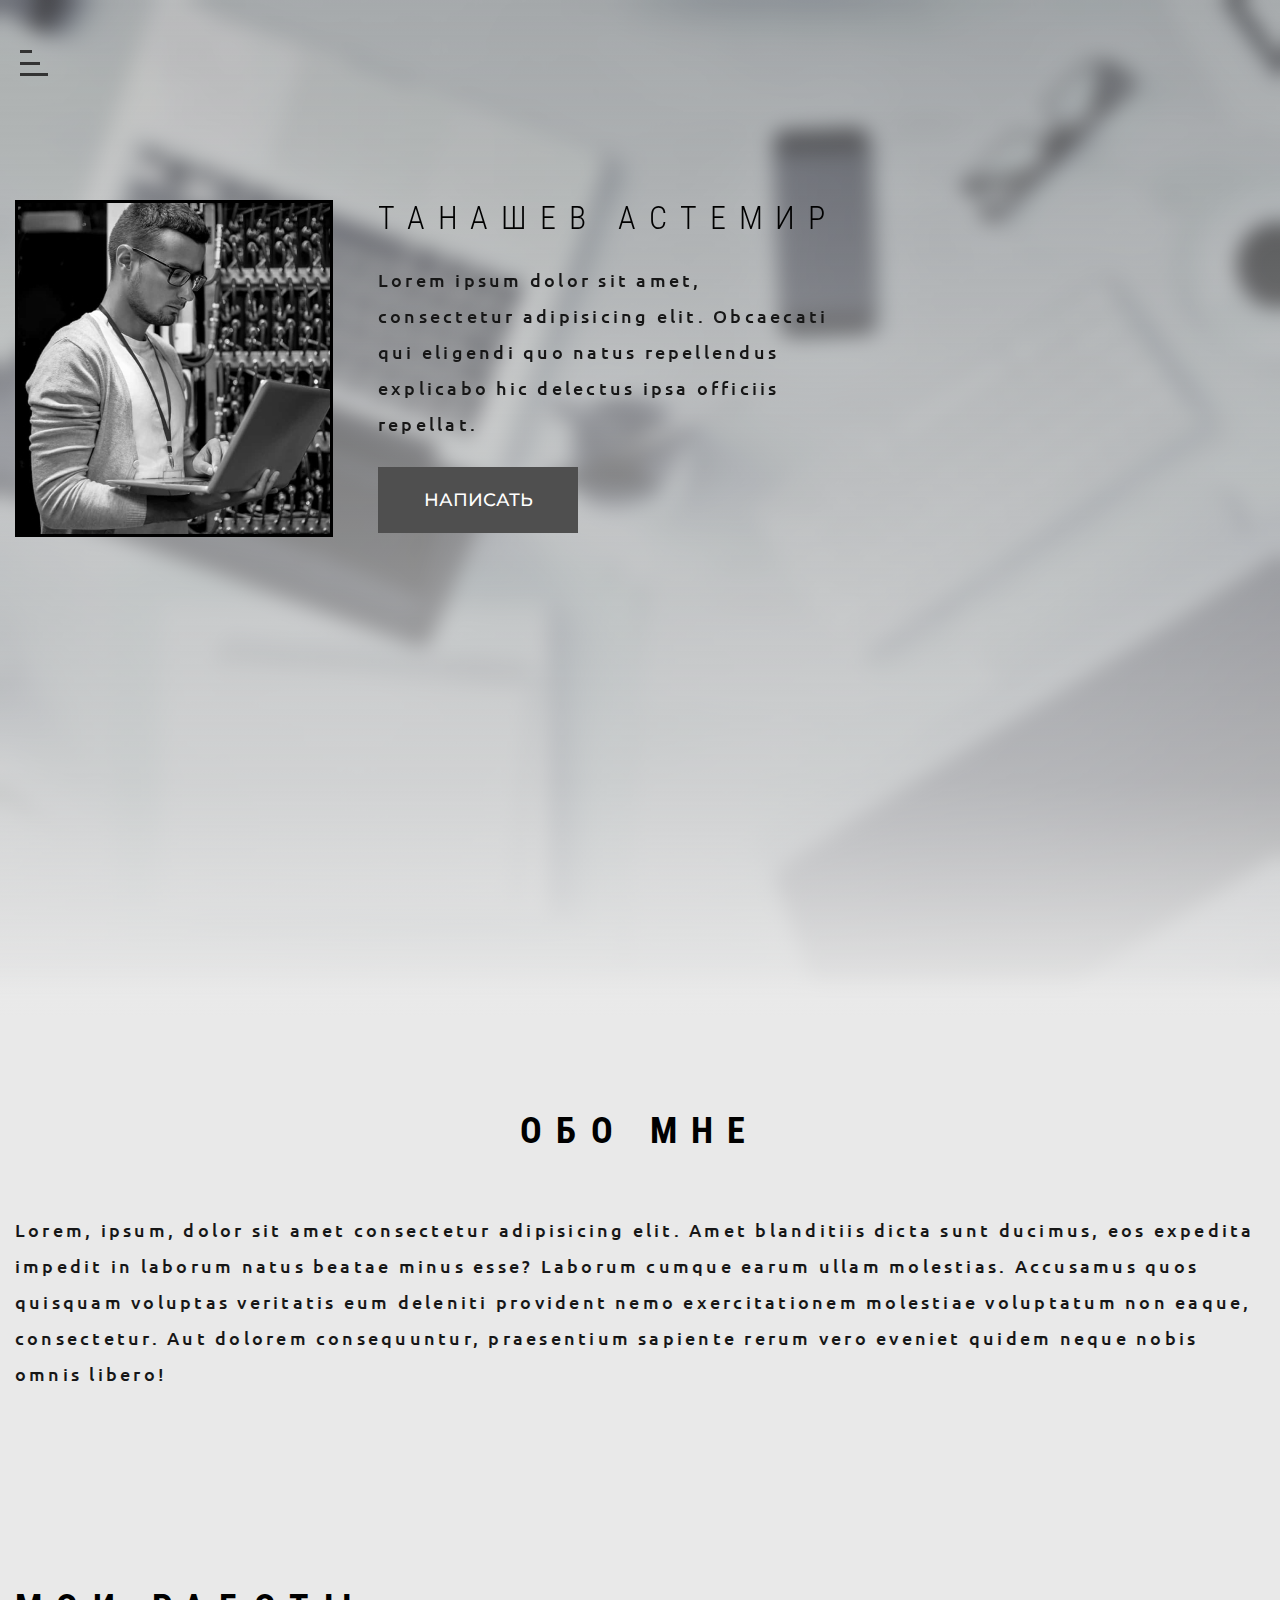
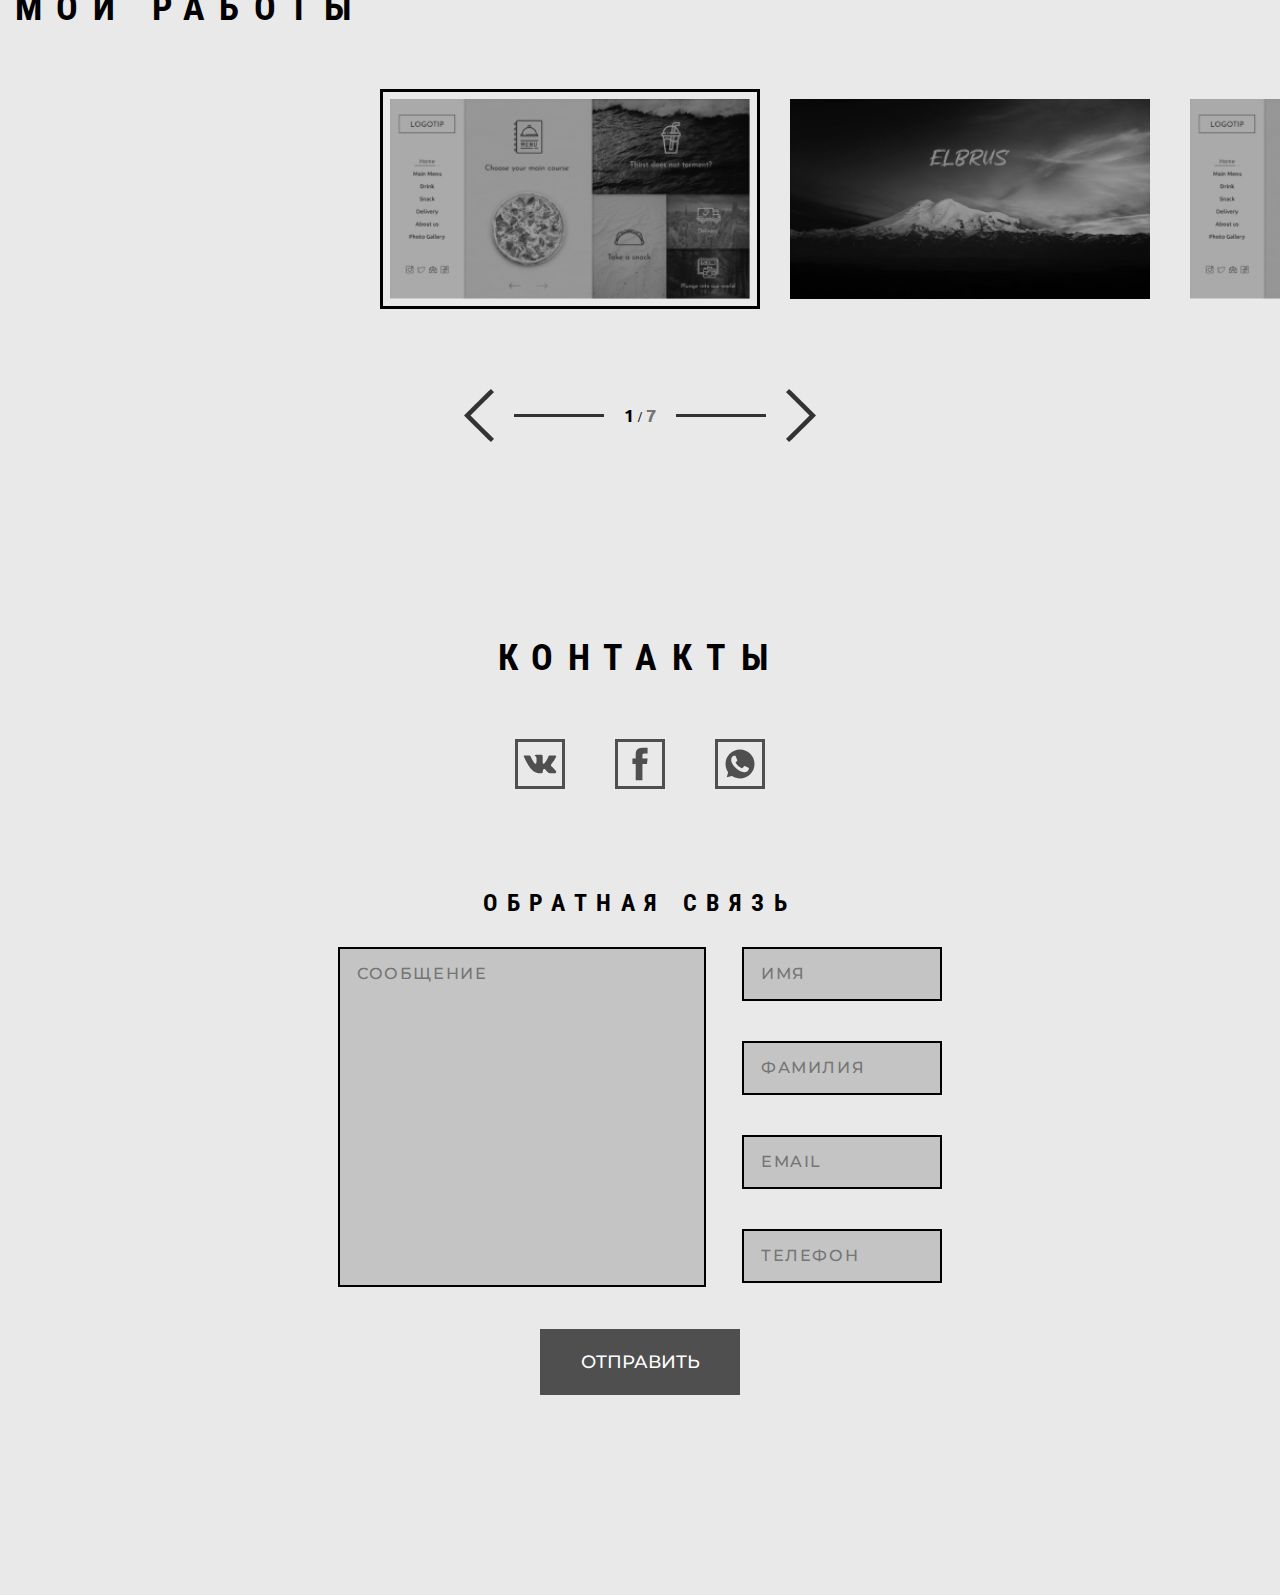
==== Portfolio2/index.html @ 0835b0c8 "Add files via upload" ====
<!DOCTYPE html>
<html lang="ru">

    <head>
        <meta charset="UTF-8">
        <meta name="viewport" content="width=device-width,initial-scale=1.0, maximum-scale=1.0, user-scalable=0">

        <!------Мета теги для рассылки------>
        <meta property="og:title" content=""><!-- описание страницы -->
        <meta property="og:description" content="">
        <!-- ссылка на изображение, которое будет публиковаться в записи -->
        <meta property="og:image" content="">
        <!-- ссылка на текущую страницу -->
        <meta property="og:url" content=" ">
        <!-- название сайта -->
        <meta property="og:site_name" content="">

        <!-- Тип карты, по умолчанию используется summary -->
        <meta name="twitter:card" content="summary">
        <!-- Имя/логин автора -->
        <meta name="twitter:site" content="">
        <!-- Название страницы -->
        <meta name="twitter:title" content="">
        <!-- Описание страницы -->
        <meta name="twitter:description" content="">
        <!-- Cсылка на изображение -->
        <meta name="twitter:image" content="">
        
        <title>Это шаблон</title>

        <!--Подключение стилей-->
        <link rel="stylesheet" href="css/style.css">
        <!--Подключение шрифтов-->
        <link rel="preconnect" href="https://fonts.gstatic.com">
		<link href="https://fonts.googleapis.com/css2?family=Montserrat:wght@500&family=Roboto+Condensed:wght@300;400;700&family=Ubuntu:wght@500&display=swap" rel="stylesheet">
    </head>

    <body>
    	<header class="header">
			<div class="burger">
				<span class="burger__content"></span>
			</div>	
    	</header>
    	<nav class="nav">
			<div class="nav__content">
				<div class="nav__title">Меню</div>	
				<div class="nav__block">
					<ul class="nav__list">
						<li class="nav__item"><a href="#home" class="nav__ref">Главное</a></li>
						<li class="nav__item"><a href="#about-me" class="nav__ref">Обо мне</a></li>
						<li class="nav__item"><a href="#my-works" class="nav__ref">Работы</a></li>
						<li class="nav__item"><a href="#contacts" class="nav__ref">Контакты</a></li>
					</ul>
				</div>
			</div>
    	</nav>
    	<main>
    		<section id="home" class="home">
    			<div class="home__bg">
    				<div class="container">
    					<div class="home__content">
    						<div class="home__img">
    							<img src="img/home/Ava.jpg" alt="">
    						</div>
    						<div class="home__info">
    							<h1 class="home__title">Танашев Астемир</h1>
    							<p class="home__text main__text">Lorem ipsum dolor sit amet, consectetur adipisicing elit. Obcaecati qui eligendi quo natus repellendus explicabo hic delectus ipsa officiis repellat.</p>
    							<a href="#contacts" class="home__btn btn">Написать</a>
    						</div>
    					</div>
    				</div>
    			</div>
    		</section>
    		<section id="about-me" class="about-me">
    			<div class="container">
    				<div class="about-me__content">
    					<h2 class = "main__title">Обо мне</h2>
    					<p class="main__text">
    					     Lorem, ipsum, dolor sit amet consectetur adipisicing elit. Amet blanditiis dicta sunt ducimus, eos expedita impedit in laborum natus beatae minus esse? Laborum cumque earum ullam molestias. Accusamus quos quisquam voluptas veritatis eum deleniti provident nemo exercitationem molestiae voluptatum non eaque, consectetur. Aut dolorem consequuntur, praesentium sapiente rerum vero eveniet quidem neque nobis omnis libero!
    					</p>
    				</div>
    			</div>
    		</section>
            <section id="my-works" class="my-works">
                <div class="container">
                    <h2 class = "my-works__title main__title">Мои работы</h2>
                </div>
                <div class="my-works__content">
                    <div class="slider__wrapper">
                        <div class="slider__row">
                            <div class="slider__item">
                                <img src="img/my_works/1.jpg" alt="">
                            </div>
                            <div class="slider__item">
                                <img src="img/my_works/2.jpg" alt="">
                            </div>
                            <div class="slider__item">
                                <img src="img/my_works/1.jpg" alt="">
                            </div>
                            <div class="slider__item">
                                <img src="img/my_works/2.jpg" alt="">
                            </div>
                            <div class="slider__item">
                                <img src="img/my_works/2.jpg" alt="">
                            </div>
                            <div class="slider__item">
                                <img src="img/my_works/2.jpg" alt="">
                            </div>
                            <div class="slider__item">
                                <img src="img/my_works/2.jpg" alt="">
                            </div>
                        </div>
                    </div>
                    <div class="slider__btn-block">
                        <button class="slider__btn slider__btn-left"></button>
                        <span class="slider__decorative-line"></span>
                            <div class="slider__slide-num slider__slide-num-pos">1</div>
                            <span>&#160; / &#160;</span>
                            <div class="slider__slide-num slider__slide-num-all">0</div>
                        <span class="slider__decorative-line"></span>
                        <button class="slider__btn slider__btn-right"></button>
                    </div>
                </div>

            </section>
    		<section id="contacts" class="contacts">
    			<div class="contacts__content">
    				<h2 class = "main__title">Контакты</h2>
    				<div class="contacts__list">
    					<div class="contacts__item-block">
    						<a href="https://vk.com/astik1" class="contacts__item">
    							<span class="contacts__imgVK"></span>
    						</a>
    						<span class="contacts__ref">https://vk.com/astik1</span>
    					</div>
    					<div class="contacts__item-block">
    						<a href="https://vk.com/astik1" class="contacts__item">
    							<span class="contacts__imgFB"></span>
    						</a>
    						<span class="contacts__ref">https://fc.com</span>
    					</div>
    					<div class="contacts__item-block">
    						<a href="https://vk.com/astik1" class="contacts__item">
    							<span class="contacts__imgWA"></span>
    						</a>
    						<span class="contacts__ref">89674241718</span>
    					</div>
    				</div>
    				<div class="contacts__form">
    					<h3 class="contacts__form-title">обратная связь</h3>
    					<form class="contacts__form-content">
    						<div class="contacts__form-block1">
    							<div class="contacts__form-blockmassage">
    								 <textarea class="contacts__form-item contacts__form-message" type="text" placeholder="СООБЩЕНИЕ"></textarea>
    							</div>
    							<div class="contacts__form-blockdata">
    								<input class="contacts__form-item contacts__form-name" type="text" placeholder="ИМЯ" autocomplete="on" required>
    								<input class="contacts__form-item contacts__form-surname" type="text" placeholder="ФАМИЛИЯ" autocomplete="on">
							    	<input class="contacts__form-item contacts__form-mail" type="email" placeholder="EMAIL" autocomplete="on" required>
							    	<input class="contacts__form-item contacts__form-tel" type="tel" placeholder="ТЕЛЕФОН" autocomplete="on" required> 
    							</div>
    						</div>
    						<div class="contacts__form-block2">
    							<button class="contacts__form-btn btn" type="submit">Отправить</button>
    						</div>
    					</form>
    				</div>
    			</div>
    		</section>
    	</main>
 

                
        <!--Подключение JQuery-->
        <script src="https://ajax.googleapis.com/ajax/libs/jquery/2.2.0/jquery.min.js"></script>
        <script src="js/main.js"></script>
    </body>
</html>
---- Portfolio2/css/style.css ----
/*-----------Mixins-----------*/
/*-----------Fonts-----------*/
html {
  font-size: 10px;
}

body {
  font-family: Ubuntu, sans-serif;
}

a {
  font-family: Ubuntu, sans-serif;
}

h1, h2, h3, h4, h5 {
  font-family: Roboto Condensed, sans-serif;
}

/*-----------Normalize-----------*/
html {
  line-height: 1.15;
  -webkit-text-size-adjust: 100%;
}

body {
  margin: 0;
}

main {
  display: block;
}

h1, h2, h3, h4, h5 {
  font-size: 2em;
}

h1, h2, h3, h4, h5, p {
  margin: 0 0;
}

hr {
  box-sizing: content-box;
  height: 0;
  overflow: visible;
}

pre {
  font-family: monospace, monospace;
  font-size: 1em;
}

a {
  background-color: transparent;
}

abbr[title] {
  border-bottom: none;
  text-decoration: underline;
  -webkit-text-decoration: underline dotted;
          text-decoration: underline dotted;
}

b, strong {
  font-weight: bolder;
}

code, kbd, samp {
  font-family: monospace, monospace;
  font-size: 1em;
}

small {
  font-size: 80%;
}

sub, sup {
  font-size: 75%;
  line-height: 0;
  position: relative;
  vertical-align: baseline;
}

sub {
  bottom: -0.25em;
}

sup {
  top: -0.5em;
}

img {
  border-style: none;
}

button, input, optgroup, select, textarea {
  font-family: inherit;
  font-size: 100%;
  line-height: 1.15;
  margin: 0;
}

button, input {
  overflow: visible;
}

button, select {
  text-transform: none;
}

button, [type=button], [type=reset], [type=submit] {
  -webkit-appearance: button;
}

button::-moz-focus-inner, [type=button]::-moz-focus-inner, [type=reset]::-moz-focus-inner, [type=submit]::-moz-focus-inner {
  border-style: none;
  padding: 0;
}

button:-moz-focusring, [type=button]:-moz-focusring, [type=reset]:-moz-focusring, [type=submit]:-moz-focusring {
  outline: 1px dotted ButtonText;
}

fieldset {
  padding: 0.35em 0.75em 0.625em;
}

legend {
  box-sizing: border-box;
  color: inherit;
  display: table;
  max-width: 100%;
  padding: 0;
  white-space: normal;
}

progress {
  vertical-align: baseline;
}

textarea {
  overflow: auto;
  resize: none;
}

[type=checkbox], [type=radio] {
  box-sizing: border-box;
  padding: 0;
}

[type=number]::-webkit-inner-spin-button, [type=number]::-webkit-outer-spin-button {
  height: auto;
}

[type=search] {
  -webkit-appearance: textfield;
  outline-offset: -2px;
}

[type=search]::-webkit-search-decoration {
  -webkit-appearance: none;
}

::-webkit-file-upload-button {
  -webkit-appearance: button;
  font: inherit;
}

ul, ol {
  list-style: none;
  padding: 0;
}

a {
  text-decoration: none;
}

input {
  border: none;
}

button {
  border: none;
  cursor: pointer;
}

button:active, button:focus {
  outline: none !important;
}

/* -------------------scrollbar------------------*/
html, body {
  scrollbar-color: rgba(227, 227, 227, 0.2) rgba(199, 202, 203, 0.2);
  scrollbar-width: 3px;
}

::-webkit-scrollbar {
  width: 3px;
  height: 3px;
  background: rgba(199, 202, 203, 0.2);
}

::-webkit-scrollbar-thumb {
  background-color: rgba(227, 227, 227, 0.2);
}

::-webkit-scrollbar-thumb:hover {
  background-color: rgba(227, 227, 227, 0.4);
}

/*----------Colors----------*/
.container {
  max-width: 1320px;
  margin: 0 auto;
  padding: 0 15px;
}

section {
  padding-top: 95px;
}

.btn {
  display: inline-block;
  text-align: center;
  outline: 3px solid #4F4F4F;
  outline-offset: -3px;
  padding: 22px 0;
  width: 200px;
  font-family: Montserrat, sans-serif;
  font-weight: 500;
  font-size: 18px;
  line-height: 22px;
  text-transform: uppercase;
  color: #fff;
  background: #4F4F4F;
  cursor: pointer;
  transition: all 0.25s ease-in;
}
.btn:hover {
  color: #4F4F4F;
  background: transparent;
  transition: all 0.25s ease-in;
}
.btn:focus {
  color: #4F4F4F;
  background: transparent;
  transition: all 0.2s ease-in;
}

.main__title {
  margin-bottom: 60px;
  text-align: center;
  font-weight: bold;
  font-size: 36px;
  line-height: 42px;
  letter-spacing: 0.4em;
  text-transform: uppercase;
  color: #000000;
}

.main__text {
  font-weight: 500;
  font-size: 18px;
  line-height: 200%;
  letter-spacing: 0.18em;
  color: #171717;
}

body {
  background: #E9E9E9;
  padding-bottom: 200px;
}

.burger {
  z-index: 99;
  position: fixed;
  top: 50px;
  left: 20px;
  display: flex;
  align-items: center;
  width: 28px;
  height: 26px;
  cursor: pointer;
}
.burger__content {
  display: inline-block;
  width: 20px;
  height: 3px;
  background-color: #333333;
  transition: all 0.2s ease-in;
}
.burger__content::after {
  content: "";
  position: absolute;
  bottom: 0;
  width: 28px;
  height: 3px;
  background-color: #333333;
  transition: all 0.2s ease-in;
}
.burger__content::before {
  content: "";
  position: absolute;
  top: 0;
  width: 12px;
  height: 3px;
  background-color: #333333;
  transition: all 0.2s ease-in;
}

.burger.active .burger__content {
  width: 0;
  transition: all 0.2s ease-in;
}
.burger.active .burger__content::after {
  bottom: 11.5px;
  background-color: #fff;
  transform: rotate(-45deg);
  transition: all 0.2s linear;
}
.burger.active .burger__content::before {
  top: 11.5px;
  width: 28px;
  background-color: #fff;
  transform: rotate(45deg);
  transition: all 0.2s linear;
}

.nav {
  z-index: 50;
  opacity: 0;
  visibility: hidden;
  overflow: auto;
  position: fixed;
  right: 100%;
  top: 0;
  width: 100%;
  min-height: 100vh;
  background: #4F4F4F;
  transition: all 0.3s linear;
}
.nav__title {
  margin-bottom: 9rem;
  text-align: center;
  font-family: Roboto Condensed, sans-serif;
  font-weight: 300;
  font-size: 4rem;
  line-height: 4.7rem;
  letter-spacing: 0.3em;
  text-transform: uppercase;
  color: #FFFFFF;
}
.nav__content {
  text-align: center;
  margin-top: 15rem;
}
.nav__list {
  display: flex;
  flex-direction: column;
}
.nav__item {
  margin: 1rem 0;
}
.nav__item a {
  display: inline-block;
  min-width: 256px;
  padding: 25px 0;
  font-family: Roboto Condensed;
  color: #FFFFFF;
  font-weight: 700;
  font-size: 22px;
  line-height: 26px;
  letter-spacing: 0.3em;
  text-transform: uppercase;
  transition: background 0.2s ease;
}
.nav__item a:hover {
  background: #E7E7E7;
  color: #000;
  transition: background 0.5s ease-in;
}

.nav.active {
  opacity: 1;
  visibility: visible;
  right: 0;
  transition: all 0.3s linear;
}

.home {
  position: relative;
  min-height: 920px;
  background: url(../img/home/home_bg.jpg) right top no-repeat;
  background-size: 100% 97%;
}
.home__bg {
  position: absolute;
  left: 0;
  top: 0;
  width: 100%;
  height: 100%;
  background: linear-gradient(180deg, rgba(233, 233, 233, 0.25) 0%, rgba(233, 233, 233, 0.73) 77.11%, #E9E9E9 100%);
  -webkit-backdrop-filter: blur(10px);
          backdrop-filter: blur(10px);
}
.home__content {
  z-index: 99;
  margin-top: 20rem;
  display: flex;
  flex-wrap: wrap;
}
.home__img {
  margin: 0 4.5rem 5rem 0;
}
.home__info {
  max-width: 46rem;
}
.home__title {
  font-style: normal;
  font-weight: 300;
  font-size: 3.2rem;
  line-height: 3.7rem;
  letter-spacing: 0.4em;
  text-transform: uppercase;
  color: #000000;
}
.home__text {
  margin: 2.5rem 0;
  max-width: 460px;
  height: 18rem;
  overflow: auto;
}
.home__btn {
  margin-bottom: 5rem;
}

.about-me {
  padding-bottom: 10rem;
}

.my-works {
  position: relative;
}
.my-works__title {
  text-align: left;
}
.my-works__content {
  display: flex;
  align-items: center;
  justify-content: center;
  flex-direction: column;
}

.slider__wrapper {
  position: relative;
  height: 22rem;
  width: 100%;
  overflow-x: hidden;
}
.slider__wrapper::before {
  content: "";
  position: absolute;
  top: calc(50% - 11rem);
  left: calc(50% - 26rem);
  width: 38rem;
  height: 22rem;
  border: 3px solid #000000;
  box-sizing: border-box;
}
.slider__row {
  display: flex;
  position: absolute;
  top: calc(50% - 10rem);
  left: calc(50% - 27rem);
  transform: translateX(0);
  transition: transform 0.2s linear;
}
.slider__item {
  margin: 0 2rem;
}
.slider__item img {
  width: 36rem;
  height: 20rem;
}
.slider__btn-block {
  display: flex;
  align-items: center;
  justify-content: center;
  margin-top: 8rem;
}
.slider__btn {
  width: 3rem;
  height: 5.3rem;
  background: url(../img/my_works/slider-arrow.png) top 0 left 0 no-repeat;
  background-size: cover;
}
.slider__btn-left {
  transform: rotate(180deg);
}
.slider__decorative-line {
  margin: 0 2rem;
  width: 9rem;
  height: 3px;
  background: #333333;
}
.slider__slide-num {
  font-weight: bold;
  font-size: 1.8rem;
}
.slider__slide-num-all {
  color: #767676;
}

.contacts__content {
  padding-top: 10rem;
  text-align: center;
}
.contacts__list {
  display: flex;
  justify-content: center;
  align-items: center;
}
.contacts__item-block {
  position: relative;
  margin-right: 5rem;
}
.contacts__item-block:last-child {
  margin-right: 0;
}
.contacts__item-block:hover .contacts__ref {
  color: #7A7A7A;
  transition: all 0.15s linear;
}
.contacts__item {
  display: flex;
  align-items: center;
  justify-content: center;
  width: 5rem;
  height: 5rem;
  outline: 3px solid #4F4F4F;
  outline-offset: -3px;
}
.contacts__item:hover {
  background: #4F4F4F;
  transition: all 0.15s linear;
}
.contacts__ref {
  position: absolute;
  bottom: -15px;
  left: 50%;
  transform: translateX(-50%);
  font-family: Roboto Condensed;
  font-size: 7px;
  letter-spacing: 0.1em;
  color: transparent;
}
.contacts__imgVK {
  width: 100%;
  height: 100%;
  background: url(../img/contacts/VK.svg) center no-repeat;
}
.contacts__imgVK:hover {
  background: url(../img/contacts/VK1.svg) center no-repeat;
  transition: all 0.15s linear;
}
.contacts__imgFB {
  width: 100%;
  height: 100%;
  background: url(../img/contacts/Facebook.svg) center no-repeat;
}
.contacts__imgFB:hover {
  background: url(../img/contacts/Facebook1.svg) center no-repeat;
  transition: all 0.15s linear;
}
.contacts__imgWA {
  width: 100%;
  height: 100%;
  background: url(../img/contacts/WatsApp.svg) center no-repeat;
}
.contacts__imgWA:hover {
  background: url(../img/contacts/WatsApp1.svg) center no-repeat;
  transition: all 0.15s linear;
}

.contacts__form {
  margin-top: 10rem;
}
.contacts__form-title {
  margin-bottom: 30px;
  font-family: Roboto Condensed;
  font-weight: bold;
  font-size: 2.4rem;
  line-height: 28px;
  letter-spacing: 0.4em;
  text-transform: uppercase;
  color: #000000;
}
.contacts__form-block1 {
  display: flex;
  justify-content: center;
  flex-wrap: wrap;
}
.contacts__form-blockmassage {
  margin-right: 3.6rem;
}
.contacts__form-item {
  margin-bottom: 4rem;
  padding: 1.5rem 1.7rem;
  width: 16.2rem;
  background: #C4C4C4;
  border: 2px solid #000000;
  font-family: Montserrat;
  font-style: normal;
  font-weight: 500;
  font-size: 1.6rem;
  line-height: 2rem;
  letter-spacing: 0.1em;
}
.contacts__form-item:focus, .contacts__form-item:active {
  border-radius: 0;
  background: transparent;
  transition: all 0.2s ease-in;
}
.contacts__form-message {
  width: 33rem;
  height: 30.6rem;
}
.contacts__form-blockdata {
  display: flex;
  flex-direction: column;
}

@media screen and (max-width: 813px) {
  .home__img {
    margin-right: 0;
  }
}
@media screen and (max-width: 603px) {
  .nav__content {
    margin-top: 8rem;
  }

  .home__img {
    width: 31.8rem;
  }
  .home__img img {
    width: 100%;
  }

  .contacts__form-block1 {
    flex-direction: column-reverse;
    align-items: center;
  }

  .contacts__form-blockmassage {
    margin-right: 0;
  }

  .contacts__form-item {
    width: 34rem;
  }

  .slider__wrapper {
    overflow: hidden;
    width: 38rem;
  }
  .slider__wrapper::before {
    top: 0;
    left: 0;
  }
  .slider__row {
    left: 0;
  }
  .slider__item:first-child {
    margin-left: 1rem;
  }
}
@media screen and (max-width: 400px) {
  html {
    font-size: 8px;
  }
}
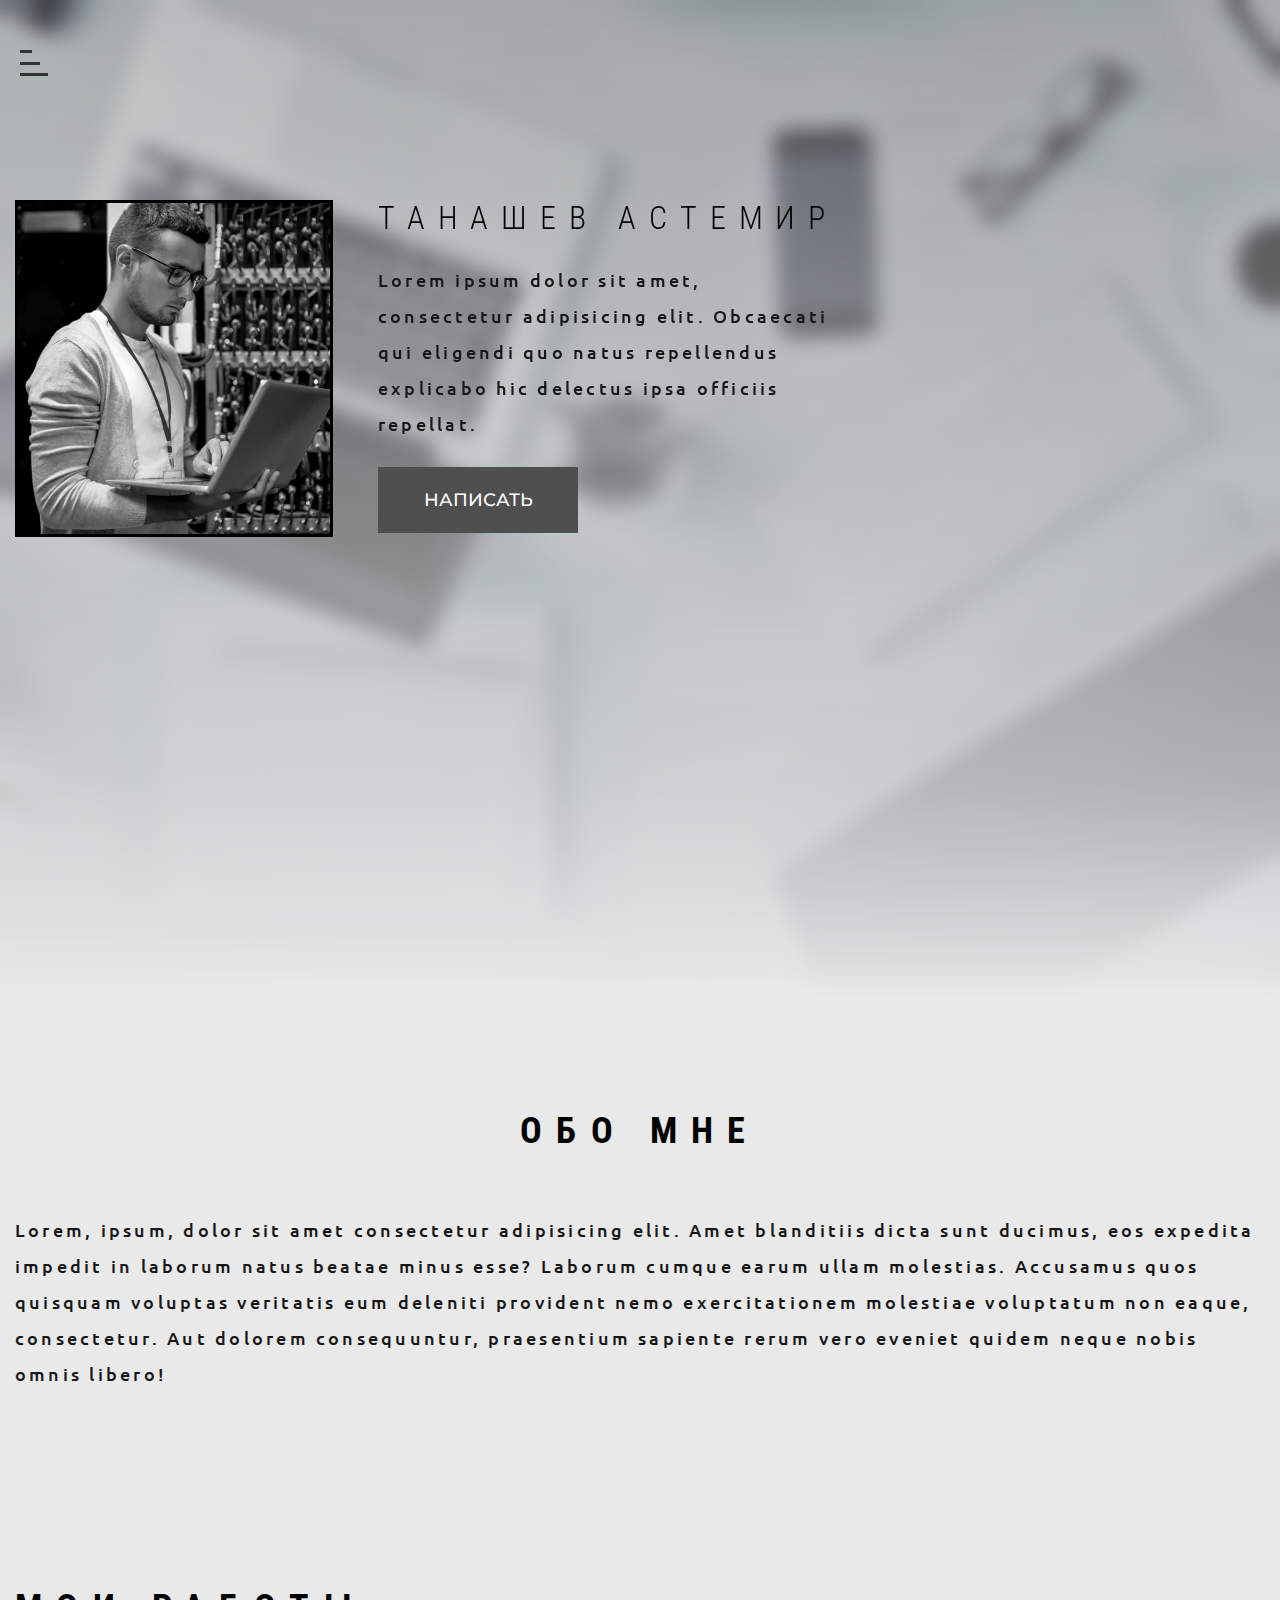
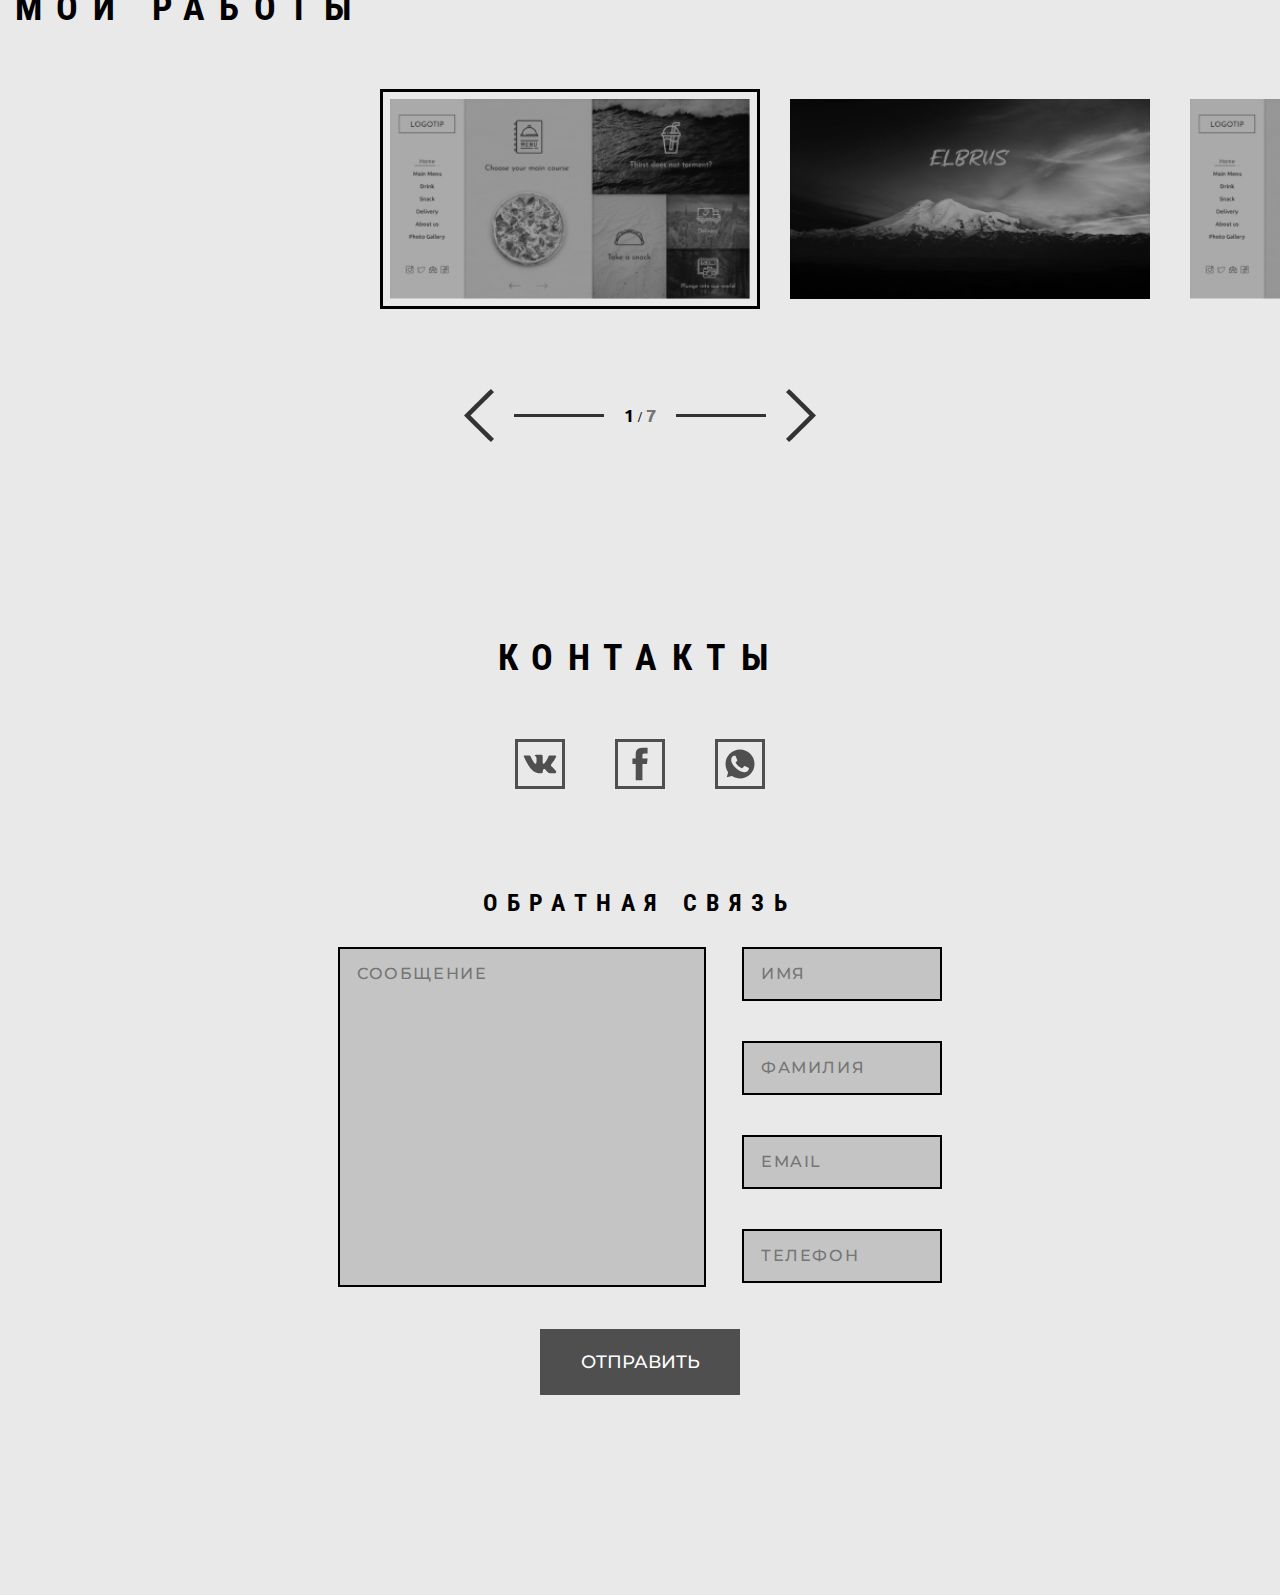
==== commit 637843df: "Update index.html" ====
--- a/Portfolio2/index.html
+++ b/Portfolio2/index.html
@@ -27,7 +27,7 @@
         <!-- Cсылка на изображение -->
         <meta name="twitter:image" content="">
         
-        <title>Это шаблон</title>
+        <title>Porfolio</title>
 
         <!--Подключение стилей-->
         <link rel="stylesheet" href="css/style.css">
--- a/Portfolio2/css/style.css
+++ b/Portfolio2/css/style.css
@@ -534,8 +534,8 @@
   display: flex;
   align-items: center;
   justify-content: center;
-  width: 5rem;
-  height: 5rem;
+  width: 50px;
+  height: 50px;
   outline: 3px solid #4F4F4F;
   outline-offset: -3px;
 }
